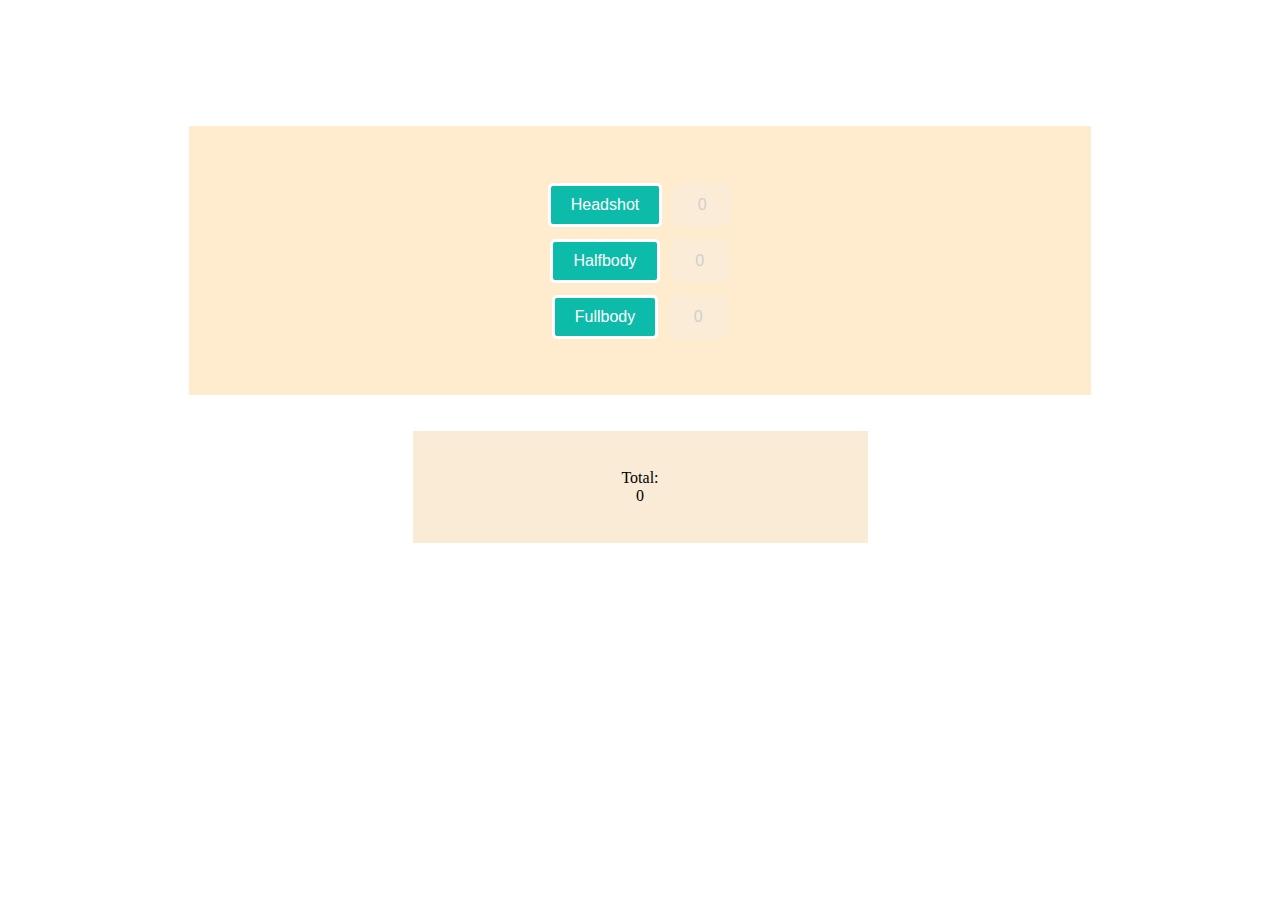
==== index.html @ 5abbaba5 "Initial commit" ====
<!DOCTYPE html>
<html lang="en">
<head>
    <meta charset="UTF-8">
    <meta name="viewport" content="width=device-width, initial-scale=1.0">
    <title>Button Total</title>
    <link rel="stylesheet" href="styles.css">
</head>
<body>

    <!-- Content below here: -->

<div class="container">
  <div class="button-container">
    <button id="headshotBtn">Headshot</button>
    <input type="number" id="headshotInput" min="1" max="99" value="0">
  </div>
  <div class="button-container">
    <button id="halfbodyBtn">Halfbody</button>
    <input type="number" id="halfbodyInput" min="1" max="99" value="0">
  </div>
  <div class="button-container">
    <button id="fullbodyBtn">Fullbody</button>
    <input type="number" id="fullbodyInput" min="1" max="99" value="0">
  </div>
</div>
<br>
<br>
<div class="final-total">Total: <span id="total">0</span></div>

    <!-- Content ends here -->

<script src="scripts.js"></script>  

</body>
</html>
---- styles.css ----
.container {
    display: flex;
    flex-direction: column;
    align-items: center;
    background-color: blanchedalmond;
    margin: auto;
    margin-top: 10%; /* Adjust this value as needed */
    padding: 4%;
    max-width: 800px;
    width: 70%;
}

.button-container {
    display: flex;
    gap: 10px; /* Controls distance between input box and button */
    padding: 6px;
}

button {
    padding: 10px 20px;
    border-radius: 5px;
    border: 3px solid #ffffff;
    background-color: #0cbbaa;
    color: white;
    font-size: 16px;
    cursor: pointer;
    transition-duration: 0.2s; /* Set the default transition duration */
}

button:hover {
    transform: scale(1.1); /* Scale the button slightly larger on hover */
}

/* Define the animation */
@keyframes buttonClick {
    0% { transform: scale(1); }
    50% { transform: scale(1.1); }
    100% { transform: scale(1); }
}

/* Apply the animation to buttons */
button:active {
    animation: buttonClick 0.9s ease normal; /* Set animation-fill-mode to forwards */
}

/* This removes the arrow keys from the input boxes: */

input[type="number"]::-webkit-outer-spin-button,
input[type="number"]::-webkit-inner-spin-button {
    -webkit-appearance: none;
    margin: 0;
}

input {
    padding: 10px;
    /* border: 3px solid #0cbbaa; */
    border: none;
    border-radius: 10px;
    font-size: 16px;
    transition: border-color, background-color 0.3s ease;
    text-align: center;
    color: #cfcfcf;
}

/* This determines what color the input box border is when the user is typing in it */

input:focus {
    /* border-color: #f2ff65; */
    background-color: #dafbf7;
    outline: none;
}

.input-active {
    color: black; /* Makes the text black indicating that you can type in it */
}

.active {
    background-color: #ffffff; /* Change this to the color you want */
    color: #0cbbaa; /* Change this to the color you want */
    border: 3px solid #0cbbaa;
    transition-duration: 0.2s;
}

.active:hover {
    transform: scale(1.1); /* Scale the button slightly larger on hover */
}

.final-total {
    display: flex;
    flex-direction: column;
    align-items: center;
    background-color: antiquewhite;
    margin: auto;
    padding: 3%;
    max-width: 500px;
    width: 30%;
}
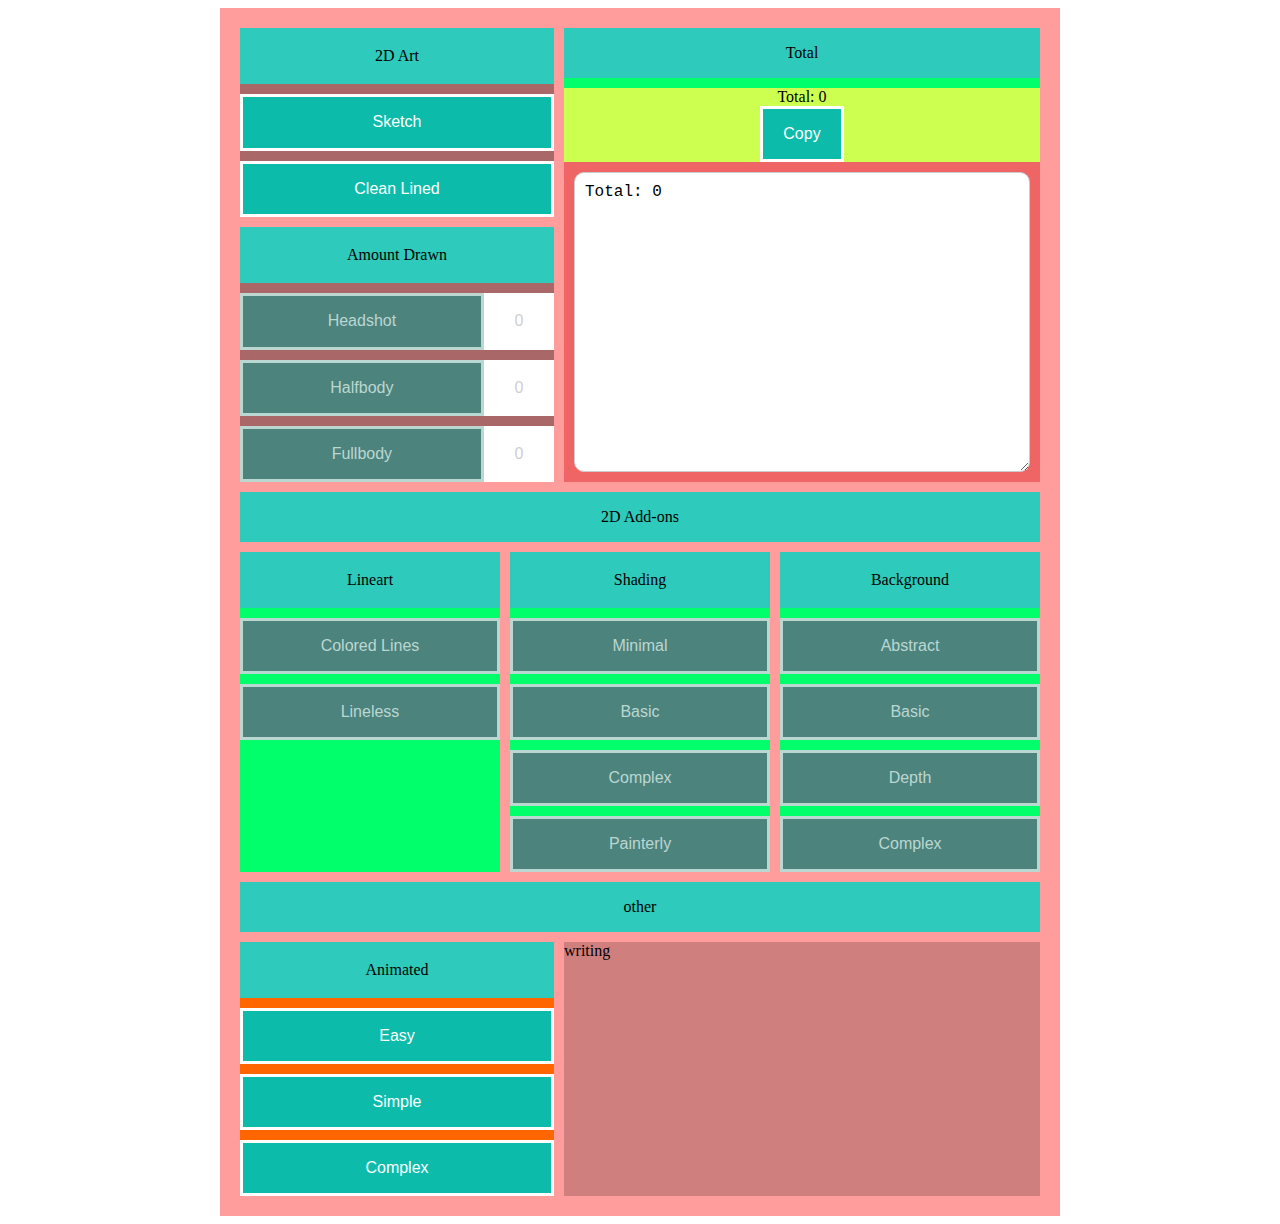
==== commit edf66321: "Just wanna see how it looks on mobile rn" ====
--- a/index.html
+++ b/index.html
@@ -4,33 +4,457 @@
     <meta charset="UTF-8">
     <meta name="viewport" content="width=device-width, initial-scale=1.0">
     <title>Button Total</title>
-    <link rel="stylesheet" href="styles.css">
+<link rel="stylesheet" href="styles.css">
 </head>
 <body>
 
-    <!-- Content below here: -->
-
-<div class="container">
-  <div class="button-container">
-    <button id="headshotBtn">Headshot</button>
-    <input type="number" id="headshotInput" min="1" max="99" value="0">
+<div class="new-layout">
+
+  <div class="the-grid">
+ <!--  -----------------------
+   2D art section
+ ----------------------- -->
+    <div class="twod-art">
+      <div class="twod-art-grid">
+        <!-- -------- -->
+        <div class="twod-art-section-one">2D Art</div>
+        <div class="twod-art-section-two">
+          <div class="button-container">
+            <button id="sketchBtn">Sketch</button>
+          </div>
+        </div>
+        <div class="twod-art-section-three">
+          <div class="button-container">
+            <button id="cleanBtn">Clean Lined</button>
+          </div>
+        </div>
+        <!-- -------- -->
+    </div>
   </div>
-  <div class="button-container">
-    <button id="halfbodyBtn">Halfbody</button>
-    <input type="number" id="halfbodyInput" min="1" max="99" value="0">
+  <!--  -----------------------
+   Amount drawn section
+ ----------------------- -->
+    <div class="amount-drawn">
+      <div class="amount-drawn-grid">
+        <!-- -------- -->
+        <div class="amount-drawn-section-one">Amount Drawn</div>
+        <div class="amount-drawn-section-two">
+          <div class="button-container">
+            <button id="headshotBtn">Headshot</button>
+            <input type="number" id="headshotInput" min="1" max="99" value="0">
+          </div>
+        </div>
+        <div class="amount-drawn-section-three">
+          <div class="button-container">
+            <button id="halfbodyBtn">Halfbody</button>
+            <input type="number" id="halfbodyInput" min="1" max="99" value="0">
+          </div>
+        </div>
+        <div class="amount-drawn-section-four">
+          <div class="button-container">
+            <button id="fullbodyBtn">Fullbody</button>
+            <input type="number" id="fullbodyInput" min="1" max="99" value="0">
+          </div>
+        </div>
+        <!-- -------- -->
+      </div>
+    </div>
+ <!--  -----------------------
+   Total section
+ ----------------------- -->
+    <div class="input-box">
+      <div class="input-box-grid">
+        <!-- -------- -->
+        <div class="input-box-section-one">Total</div>
+        <div class="input-box-section-two">
+
+          Total: <span id="total">0</span>
+          <br>
+          <button id="copyButton">Copy</button>
+          <br>
+          <div class="input-container">
+            <textarea id="totalInput"></textarea>
+          </div>
+
+        </div>
+        <!-- -------- -->
+      </div>
+    </div>
+     <!--  -----------------------
+   2D Add-ons section
+ ----------------------- -->
+    <div class="twod-add-ons">2D Add-ons</div>
+      <!-- -------- -->
+        <div class="lineart">
+        <div class="lineart-grid">
+          <div class="lineart-grid-section-one">Lineart</div>
+          <div class="lineart-grid-section-two">
+            <button id="coloredBtn">Colored Lines</button>
+          </div>
+          <div class="lineart-grid-section-three">
+            <button id="linelessBtn">Lineless</button>
+          </div>
+        </div>
+        </div>
+        <!-- -------- -->
+        <div class="shading">
+        <div class="shading-grid">
+          <div class="shading-grid-section-one">Shading</div>
+          <div class="shading-grid-section-two">
+            <button id="minimalBtn">Minimal</button>
+          </div>
+          <div class="shading-grid-section-three">
+            <button id="basicBtn">Basic</button>
+          </div>
+          <div class="shading-grid-section-four">
+            <button id="complexBtn">Complex</button>
+          </div>
+          <div class="shading-grid-section-five">
+            <button id="painterlyBtn">Painterly</button>
+          </div>
+        </div>
+      </div>
+      <!-- -------- -->
+    <div class="background">
+      <div class="background-grid">
+        <div class="background-grid-section-one">Background</div>
+        <div class="background-grid-section-two">
+          <button id="abstractBtn">Abstract</button>
+        </div>
+        <div class="background-grid-section-three">
+          <button id="basicbackgroundBtn">Basic</button>
+        </div>
+        <div class="background-grid-section-four">
+          <button id="depthBtn">Depth</button>
+        </div>
+        <div class="background-grid-section-five">
+          <button id="complexbackgroundBtn">Complex</button>
+        </div>
+      </div>
+    </div>
+    <!-- -------- -->
+     <!--  -----------------------
+   Other categories section
+ ----------------------- -->
+    <div class="other">other</div>
+    <div class="animated">
+      <div class="animated-grid">
+        <div class="animated-grid-section-one">Animated</div>
+        <div class="animated-grid-section-two">
+          <button id="easyBtn">Easy</button>
+        </div>
+        <div class="animated-grid-section-three">
+          <button id="simpleBtn">Simple</button>
+        </div>
+        <div class="animated-grid-section-four">
+          <button id="complemanimBtn">Complex</button>
+        </div>
+      </div>
+
+    </div>
+    <div class="writing">writing</div>
+
   </div>
-  <div class="button-container">
-    <button id="fullbodyBtn">Fullbody</button>
-    <input type="number" id="fullbodyInput" min="1" max="99" value="0">
-  </div>
+
 </div>
-<br>
-<br>
-<div class="final-total">Total: <span id="total">0</span></div>
-
-    <!-- Content ends here -->
-
-<script src="scripts.js"></script>  
+
+<script>
+const headshotBtn = document.getElementById('headshotBtn');
+const halfbodyBtn = document.getElementById('halfbodyBtn');
+const fullbodyBtn = document.getElementById('fullbodyBtn');
+const headshotInput = document.getElementById('headshotInput');
+const halfbodyInput = document.getElementById('halfbodyInput');
+const fullbodyInput = document.getElementById('fullbodyInput');
+const totalDisplay = document.getElementById('total');
+const sketchBtn = document.getElementById('sketchBtn');
+const cleanBtn = document.getElementById('cleanBtn');
+const totalInput = document.getElementById('totalInput'); // Define totalInput
+const coloredBtn = document.querySelector('#coloredBtn');
+const linelessBtn = document.querySelector('#linelessBtn');
+const minimalBtn = document.querySelector('#minimalBtn');
+const basicBtn = document.querySelector('#basicBtn');
+const complexBtn = document.querySelector('#complexBtn');
+const painterlyBtn = document.querySelector('#painterlyBtn');
+const abstractBtn = document.querySelector('#abstractBtn');
+const basicbackgroundBtn = document.querySelector('#basicbackgroundBtn');
+const depthBtn = document.querySelector('#depthBtn');
+const complexbackgroundBtn = document.querySelector('#complexbackgroundBtn');
+
+
+let headshotTotal = 0;
+let halfbodyTotal = 0;
+let fullbodyTotal = 0;
+
+// Existing code for button click handling and total updating...
+
+// Add logic for sketchBtn and cleanBtn
+sketchBtn.addEventListener('click', function() {
+  if (this.classList.contains('active')) {
+    this.classList.remove('active');
+  } else {
+    this.classList.add('active');
+    cleanBtn.classList.remove('active');
+  }
+  updateStylePricing();
+  updateButtonStates();
+});
+
+cleanBtn.addEventListener('click', function() {
+  if (this.classList.contains('active')) {
+    this.classList.remove('active');
+  } else {
+    this.classList.add('active');
+    sketchBtn.classList.remove('active');
+  }
+  updateStylePricing();
+  updateButtonStates();
+});
+
+
+function updateStylePricing() {
+  if (sketchBtn.classList.contains('active')) {
+    headshotTotal = 80;
+    halfbodyTotal = 100;
+    fullbodyTotal = 120;
+  } else if (cleanBtn.classList.contains('active')) {
+    headshotTotal = 250;
+    halfbodyTotal = 300;
+    fullbodyTotal = 350;
+  } else {
+    // Default values or reset values, if you want to clear totals when neither is active
+    headshotTotal = halfbodyTotal = fullbodyTotal = 0;
+  }
+  updateTotal();
+}
+
+// Update button states and remove 'active' class from headshot, halfbody, and fullbody buttons if necessary
+function updateButtonStates() {
+  const isStyleActive = sketchBtn.classList.contains('active') || cleanBtn.classList.contains('active');
+  
+  headshotBtn.disabled = !isStyleActive;
+  halfbodyBtn.disabled = !isStyleActive;
+  fullbodyBtn.disabled = !isStyleActive;
+  coloredBtn.disabled = !isStyleActive; // Ensure coloredBtn is disabled/enabled
+  linelessBtn.disabled = !isStyleActive;
+  minimalBtn.disabled = !isStyleActive;
+  basicBtn.disabled = !isStyleActive;
+  complexBtn.disabled = !isStyleActive;
+  painterlyBtn.disabled = !isStyleActive;
+  abstractBtn.disabled = !isStyleActive;
+  basicbackgroundBtn.disabled = !isStyleActive;
+  depthBtn.disabled = !isStyleActive;
+  complexbackgroundBtn.disabled = !isStyleActive;
+
+  [headshotBtn, halfbodyBtn, fullbodyBtn, coloredBtn, linelessBtn, minimalBtn, basicBtn, complexBtn, painterlyBtn, abstractBtn, basicbackgroundBtn, depthBtn, complexbackgroundBtn].forEach(btn => {
+    if (!isStyleActive) {
+      btn.classList.remove('active');
+      btn.classList.add('greyed-out'); // Ensure you have .greyed-out CSS
+      const input = btn === headshotBtn ? headshotInput : btn === halfbodyBtn ? halfbodyInput : fullbodyInput;
+      input.value = 0; // Reset input value to 0
+      input.classList.remove('input-active'); // Remove 'input-active' class
+    } else {
+      btn.classList.remove('greyed-out');
+    }
+  });
+}
+
+// Initially, buttons should be updated based on the current state
+updateButtonStates();
+
+// Define a function to handle the click event for the buttons
+function handleButtonClick(btn) {
+  // Toggle 'active' class for the button
+  btn.classList.toggle('active');
+  // Toggle 'greyed-out' class based on sketch or clean being active
+  btn.classList.toggle('greyed-out', !(sketchBtn.classList.contains('active') || cleanBtn.classList.contains('active')));
+  // Update total
+  updateTotal();
+}
+
+// Add click event listeners and update button states for each button
+[coloredBtn, minimalBtn, linelessBtn, basicBtn, complexBtn, painterlyBtn, abstractBtn, basicbackgroundBtn, depthBtn, complexbackgroundBtn].forEach(btn => {
+  btn.addEventListener('click', function() {
+    handleButtonClick(this); // Pass the clicked button to the function
+  });
+  updateButtonStates();
+});
+
+// Adjustments for drawing type buttons
+[headshotBtn, halfbodyBtn, fullbodyBtn].forEach(btn => {
+  btn.addEventListener('click', () => {
+    // Toggle 'active' state for clicked button
+    btn.classList.toggle('active');
+    // Enable/disable corresponding input based on 'active' state of button
+    const input = btn === headshotBtn ? headshotInput : btn === halfbodyBtn ? halfbodyInput : fullbodyInput;
+    input.disabled = !btn.classList.contains('active');
+    input.value = btn.classList.contains('active') ? 1 : 0; // Set input value to 1 if active, otherwise 0
+    
+    // Add or remove 'input-active' class based on 'active' state of button
+    if (btn.classList.contains('active')) {
+      input.classList.add('input-active');
+    } else {
+      input.classList.remove('input-active');
+    }
+    
+    updateTotal(); // Update total whenever a button is clicked
+  });
+});
+
+
+
+// Revised updateTotal with logic considering active styles and quantities
+function updateTotal() {
+  // Toggle 'greyed-out' class for coloredBtn based on sketch or clean being active
+  coloredBtn.classList.toggle('greyed-out', !(sketchBtn.classList.contains('active') || cleanBtn.classList.contains('active')));
+  linelessBtn.classList.toggle('greyed-out', !(sketchBtn.classList.contains('active') || cleanBtn.classList.contains('active')));
+  minimalBtn.classList.toggle('greyed-out', !(sketchBtn.classList.contains('active') || cleanBtn.classList.contains('active')));
+  basicBtn.classList.toggle('greyed-out', !(sketchBtn.classList.contains('active') || cleanBtn.classList.contains('active')));
+  complexBtn.classList.toggle('greyed-out', !(sketchBtn.classList.contains('active') || cleanBtn.classList.contains('active')));
+  painterlyBtn.classList.toggle('greyed-out', !(sketchBtn.classList.contains('active') || cleanBtn.classList.contains('active')));
+  abstractBtn.classList.toggle('greyed-out', !(sketchBtn.classList.contains('active') || cleanBtn.classList.contains('active')));
+  basicbackgroundBtn.classList.toggle('greyed-out', !(sketchBtn.classList.contains('active') || cleanBtn.classList.contains('active')));
+  depthBtn.classList.toggle('greyed-out', !(sketchBtn.classList.contains('active') || cleanBtn.classList.contains('active')));
+  complexbackgroundBtn.classList.toggle('greyed-out', !(sketchBtn.classList.contains('active') || cleanBtn.classList.contains('active')));
+
+  // Re-enable colored button only if sketch or clean is active
+  coloredBtn.disabled = !(sketchBtn.classList.contains('active') || cleanBtn.classList.contains('active'));
+  linelessBtn.disabled = !(sketchBtn.classList.contains('active') || cleanBtn.classList.contains('active'));
+  minimalBtn.disabled = !(sketchBtn.classList.contains('active') || cleanBtn.classList.contains('active'));
+  basicBtn.disabled = !(sketchBtn.classList.contains('active') || cleanBtn.classList.contains('active'));
+  complexBtn.disabled = !(sketchBtn.classList.contains('active') || cleanBtn.classList.contains('active'));
+  painterlyBtn.disabled = !(sketchBtn.classList.contains('active') || cleanBtn.classList.contains('active'));
+  abstractBtn.disabled = !(sketchBtn.classList.contains('active') || cleanBtn.classList.contains('active'));
+  basicbackgroundBtn.disabled = !(sketchBtn.classList.contains('active') || cleanBtn.classList.contains('active'));
+  depthBtn.disabled = !(sketchBtn.classList.contains('active') || cleanBtn.classList.contains('active'));
+  complexbackgroundBtn.disabled = !(sketchBtn.classList.contains('active') || cleanBtn.classList.contains('active'));
+
+  let total = 0;
+
+  // Initialize totals for each type
+  let headshotTotal = 0;
+  let halfbodyTotal = 0;
+  let fullbodyTotal = 0;
+
+  if (sketchBtn.classList.contains('active') || cleanBtn.classList.contains('active')) {
+    // Calculate totals based on active states and input values
+    if (headshotBtn.classList.contains('active')) {
+      let headshotPrice = sketchBtn.classList.contains('active') ? 80 : 250;
+      headshotTotal = parseInt(headshotInput.value) * headshotPrice;
+      // If you need to perform additional calculation with headshotTotal, do it here
+      // For example, multiplying headshotTotal by another factor and then adding to total
+      // total += headshotTotal * someOtherFactor; // Example adjustment
+    }
+    if (halfbodyBtn.classList.contains('active')) {
+      let halfbodyPrice = sketchBtn.classList.contains('active') ? 100 : 300;
+      halfbodyTotal = parseInt(halfbodyInput.value) * halfbodyPrice;
+    }
+    if (fullbodyBtn.classList.contains('active')) {
+      let fullbodyPrice = sketchBtn.classList.contains('active') ? 120 : 350;
+      fullbodyTotal = parseInt(fullbodyInput.value) * fullbodyPrice;
+    }
+
+    total = headshotTotal + halfbodyTotal + fullbodyTotal; // Update total sum
+
+    if (coloredBtn.classList.contains('active') && !(coloredBtn.classList.contains('greyed-out'))) {
+      total += 50; // Add 50 if colored is active and not greyed out
+    }
+    if (linelessBtn.classList.contains('active') && !(linelessBtn.classList.contains('greyed-out'))) {
+      total += 100;
+    }
+    if (minimalBtn.classList.contains('active') && !(minimalBtn.classList.contains('greyed-out'))) {
+      total += 30;
+    }
+    if (basicBtn.classList.contains('active') && !(minimalBtn.classList.contains('greyed-out'))) {
+      total += 100;
+    }
+    if (complexBtn.classList.contains('active') && !(minimalBtn.classList.contains('greyed-out'))) {
+      total += 200;
+    }
+    if (painterlyBtn.classList.contains('active') && !(minimalBtn.classList.contains('greyed-out'))) {
+      total += 500;
+    }
+    if (abstractBtn.classList.contains('active') && !(minimalBtn.classList.contains('greyed-out'))) {
+      total += 80;
+    }
+    if (basicbackgroundBtn.classList.contains('active') && !(minimalBtn.classList.contains('greyed-out'))) {
+      total += 200;
+    }
+    if (depthBtn.classList.contains('active') && !(minimalBtn.classList.contains('greyed-out'))) {
+      total += 600;
+    }
+    if (complexbackgroundBtn.classList.contains('active') && !(minimalBtn.classList.contains('greyed-out'))) {
+      total += 900;
+    }
+  }
+
+  // Update total display text
+  totalDisplay.textContent = total.toString();
+
+  let totalText = "";
+
+  if (sketchBtn.classList.contains('active')) {
+    totalText += "SKETCH\n\n";
+  }
+  if (cleanBtn.classList.contains('active')) {
+    totalText += "CLEAN LINED\n\n";
+  }
+  // Conditionally append details based on the 'active' class and calculate the total
+  if (sketchBtn.classList.contains('active') || cleanBtn.classList.contains('active')) {
+    if (headshotBtn.classList.contains('active')) {
+      totalText += `Headshot (${headshotInput.value}) = ${headshotTotal}\n`;
+    }
+    if (halfbodyBtn.classList.contains('active')) {
+      totalText += `Halfbody (${halfbodyInput.value}) = ${halfbodyTotal}\n`;
+    }
+    if (fullbodyBtn.classList.contains('active')) {
+      totalText += `Fullbody (${fullbodyInput.value}) = ${fullbodyTotal}\n`;
+    }
+  }
+    // Append "Colored" text conditionally, based on the 'coloredBtn' status
+    if (coloredBtn.classList.contains('active') && !(coloredBtn.classList.contains('greyed-out'))) {
+    totalText += "Colored Lines: +50\n"; // Add this line to include "Colored" in the totalText
+  }
+  if (linelessBtn.classList.contains('active') && !(linelessBtn.classList.contains('greyed-out'))) {
+    totalText += "Lineless: +100\n";
+  }
+  if (minimalBtn.classList.contains('active') && !(minimalBtn.classList.contains('greyed-out'))) {
+    totalText += "Minimal Shading: +30\n"; // Add this line to include "Colored" in the totalText
+  }
+  if (basicBtn.classList.contains('active') && !(minimalBtn.classList.contains('greyed-out'))) {
+    totalText += "Basic Shading: +100\n"; // Add this line to include "Colored" in the totalText
+  }
+  if (complexBtn.classList.contains('active') && !(minimalBtn.classList.contains('greyed-out'))) {
+    totalText += "Complex Shading: +200\n"; // Add this line to include "Colored" in the totalText
+  }
+  if (painterlyBtn.classList.contains('active') && !(minimalBtn.classList.contains('greyed-out'))) {
+    totalText += "Painterly Shading: +500\n"; // Add this line to include "Colored" in the totalText
+  }
+  if (abstractBtn.classList.contains('active') && !(minimalBtn.classList.contains('greyed-out'))) {
+    totalText += "Abstract Background: +80\n"; // Add this line to include "Colored" in the totalText
+  }
+  if (basicbackgroundBtn.classList.contains('active') && !(minimalBtn.classList.contains('greyed-out'))) {
+    totalText += "Basic Background: +200\n"; // Add this line to include "Colored" in the totalText
+  }
+  if (depthBtn.classList.contains('active') && !(minimalBtn.classList.contains('greyed-out'))) {
+    totalText += "Depth Background: +600\n"; // Add this line to include "Colored" in the totalText
+  }
+  if (complexbackgroundBtn.classList.contains('active') && !(minimalBtn.classList.contains('greyed-out'))) {
+    totalText += "Complex Background: +900\n"; // Add this line to include "Colored" in the totalText
+  }
+  totalText += `Total: ${total}`;
+  totalInput.value = totalText; // Update the textarea with the detailed breakdown
+}
+
+// Update event listeners for inputs to directly call updateTotal whenever input values change
+headshotInput.addEventListener('input', updateTotal);
+halfbodyInput.addEventListener('input', updateTotal);
+fullbodyInput.addEventListener('input', updateTotal);
+
+// Make sure to call updateButtonStates and updateTotal at least once to initialize the UI correctly.
+updateButtonStates();
+updateTotal();
+
+</script>  
 
 </body>
 </html>
--- a/styles.css
+++ b/styles.css
@@ -1,97 +1,404 @@
-.container {
-    display: flex;
-    flex-direction: column;
-    align-items: center;
-    background-color: blanchedalmond;
-    margin: auto;
-    margin-top: 10%; /* Adjust this value as needed */
-    padding: 4%;
-    max-width: 800px;
-    width: 70%;
+h1 {
+  background: #0cbbaa;
+  width: 100%;
 }
 
 .button-container {
-    display: flex;
-    gap: 10px; /* Controls distance between input box and button */
-    padding: 6px;
+  background: #ef6464;
+  display: flex;
 }
 
 button {
-    padding: 10px 20px;
-    border-radius: 5px;
-    border: 3px solid #ffffff;
-    background-color: #0cbbaa;
-    color: white;
-    font-size: 16px;
-    cursor: pointer;
-    transition-duration: 0.2s; /* Set the default transition duration */
+  padding: 16px 20px;
+  border: 3px solid #ffffff;
+  background-color: #0cbbaa;
+  color: white;
+  font-size: 16px;
+  cursor: pointer;
+  width: 100%;
+  /* transition-duration: 0.2s; Set the default transition duration */
+}
+
+.greyed-out {
+  border: 3px solid #bbd7d1;
+  background-color: #4d837d;
+  color: #bbd7d1;
+}
+
+#copyButton {
+  width: auto;
 }
 
 button:hover {
-    transform: scale(1.1); /* Scale the button slightly larger on hover */
+  transform: scale(1.1); /* Scale the button slightly larger on hover */
 }
 
 /* Define the animation */
 @keyframes buttonClick {
-    0% { transform: scale(1); }
-    50% { transform: scale(1.1); }
-    100% { transform: scale(1); }
+  0% {
+    transform: scale(1);
+  }
+  50% {
+    transform: scale(1.1);
+  }
+  100% {
+    transform: scale(1);
+  }
 }
 
 /* Apply the animation to buttons */
 button:active {
-    animation: buttonClick 0.9s ease normal; /* Set animation-fill-mode to forwards */
+  animation: buttonClick 0.9s ease normal; /* Set animation-fill-mode to forwards */
 }
 
 /* This removes the arrow keys from the input boxes: */
 
 input[type="number"]::-webkit-outer-spin-button,
 input[type="number"]::-webkit-inner-spin-button {
-    -webkit-appearance: none;
-    margin: 0;
+  -webkit-appearance: none;
+  margin: 0;
 }
 
 input {
-    padding: 10px;
-    /* border: 3px solid #0cbbaa; */
-    border: none;
-    border-radius: 10px;
-    font-size: 16px;
-    transition: border-color, background-color 0.3s ease;
-    text-align: center;
-    color: #cfcfcf;
+  padding: 10px;
+  border: none;
+  font-size: 16px;
+  transition: border-color, background-color 0.3s ease;
+  text-align: center;
+  color: #cfcfcf;
+}
+
+.input-container {
+  display: flex;
+  background-color: #ef6464;
+  height: 320px;
+}
+
+#totalInput {
+  color: #000000;
+  font-size: 16px;
+  border: 1px solid #ccc;
+  outline: none;
+  border-radius: 10px;
+  text-align: none;
+  margin: 10px;
+  width: 100%;
+  padding: 10px;
 }
 
 /* This determines what color the input box border is when the user is typing in it */
 
 input:focus {
-    /* border-color: #f2ff65; */
-    background-color: #dafbf7;
-    outline: none;
+  /* border-color: #f2ff65; */
+  background-color: #dafbf7;
+  outline: none;
 }
 
 .input-active {
-    color: black; /* Makes the text black indicating that you can type in it */
+  color: black; /* Makes the text black indicating that you can type in it */
 }
 
 .active {
-    background-color: #ffffff; /* Change this to the color you want */
-    color: #0cbbaa; /* Change this to the color you want */
-    border: 3px solid #0cbbaa;
-    transition-duration: 0.2s;
+  background-color: #ffffff; /* Change this to the color you want */
+  color: #0cbbaa; /* Change this to the color you want */
+  border: 3px solid #0cbbaa;
+  /* transition-duration: 0.2s; */
 }
 
 .active:hover {
-    transform: scale(1.1); /* Scale the button slightly larger on hover */
-}
-
-.final-total {
-    display: flex;
-    flex-direction: column;
-    align-items: center;
-    background-color: antiquewhite;
-    margin: auto;
-    padding: 3%;
-    max-width: 500px;
-    width: 30%;
-}+  transform: scale(1.1); /* Scale the button slightly larger on hover */
+}
+
+.new-layout {
+  background: #ff444487;
+  padding: 20px;
+  margin-bottom: 20px;
+  max-width: 800px;
+  margin: auto;
+}
+
+.the-grid {
+  display: grid;
+  grid-template-columns: repeat(15, 1fr);
+  grid-template-rows: auto;
+  width: 100%;
+  gap: 10px;
+}
+
+.twod-art {
+  grid-area: 1 / 1 / 1 / 7;
+  background-color: #0000002f;
+  display: flex;
+}
+
+.twod-art-grid {
+  display: grid;
+  grid-template-columns: repeat(1, 1fr);
+  grid-template-rows: repeat(3, 1fr);
+  width: 100%;
+  gap: 10px;
+  background-color: #0000002f;
+}
+
+.twod-art-section-one {
+  grid-area: 1 / 1 / 1 / 3;
+  background-color: #2ecabb;
+  text-align: center;
+  display: flex;
+  align-items: center; /* Align text vertically */
+  justify-content: center; /* Align text horizontally */
+}
+
+.twod-art-section-two {
+  grid-area: 2 / 1 / 2 / 3;
+  background-color: #0000002f;
+  display: grid;
+}
+
+.twod-art-section-three {
+  grid-area: 3 / 1 / 3 / 3;
+  background-color: #0000002f;
+  display: grid;
+}
+
+.amount-drawn {
+  grid-area: 2 / 1 / 2 / 7;
+  background-color: #0000002f;
+  display: flex;
+}
+
+.amount-drawn-grid {
+  display: grid;
+  grid-template-columns: repeat(1, 1fr);
+  grid-template-rows: repeat(4, 1fr);
+  width: 100%;
+  gap: 10px;
+  background-color: #0000002f;
+}
+
+.amount-drawn-section-one {
+  grid-area: 1 / 1 / 1 / 5;
+  background-color: #2ecabb;
+  text-align: center;
+  display: flex;
+  align-items: center; /* Align text vertically */
+  justify-content: center; /* Align text horizontally */
+}
+
+.amount-drawn-section-two {
+  grid-area: 2 / 1 / 2 / 5;
+  background-color: #0000002f;
+  width: 100%;
+}
+
+.amount-drawn-section-three {
+  grid-area: 3 / 1 / 3 / 5;
+  background-color: #0000002f;
+  width: 100%;
+}
+
+.amount-drawn-section-four {
+  grid-area: 4 / 1 / 4 / 5;
+  background-color: #0000002f;
+  width: 100%;
+}
+
+.amount-drawn-section-two .button-container,
+.amount-drawn-section-three .button-container,
+.amount-drawn-section-four .button-container {
+  display: flex;
+  height: 100%; /* Set the height of the button container to fill the parent */
+}
+
+.amount-drawn-section-two input,
+.amount-drawn-section-three input,
+.amount-drawn-section-four input {
+  width: 16%; /* Set the width of inputs to 30% of the row width */
+}
+
+.amount-drawn-section-two button,
+.amount-drawn-section-three button,
+.amount-drawn-section-four button {
+  flex: 1; /* Allow buttons to grow to fill available space */
+  width: 100%; /* Set the width of buttons to fill the available space */
+}
+
+.input-box {
+  grid-area: 1 / 7 / 3 / 16;
+  background-color: #0000002f;
+  display: flex;
+}
+
+.input-box-grid {
+  display: grid;
+  width: 100%;
+  gap: 10px;
+  background-color: #00ff6a;
+}
+
+.input-box-section-one {
+  background-color: #2ecabb;
+  display: flex;
+  justify-content: center; /* Align text horizontally */
+  padding: 16px;
+}
+
+.input-box-section-two {
+  background-color: #cdff50;
+  text-align: center;
+  height: 100%;
+}
+
+.twod-add-ons {
+  grid-area: 3 / 1 / 3 / 16;
+  background-color: #2ecabb;
+  text-align: center;
+  display: flex;
+  align-items: center; /* Align text vertically */
+  justify-content: center; /* Align text horizontally */
+  padding: 16px;
+}
+
+.lineart {
+  grid-area: 4 / 1 / 4 / 6;
+  background-color: #0000002f;
+  display: flex;
+}
+
+.lineart-grid {
+  display: grid;
+  grid-template-columns: repeat(1, 1fr);
+  grid-template-rows: repeat(5, 1fr);
+  width: 100%;
+  gap: 10px;
+  background-color: #00ff6a;
+}
+
+.lineart-grid-section-one {
+  grid-area: 1 / 1 / 1 / 2;
+  background-color: #2ecabb;
+  text-align: center;
+  display: flex;
+  align-items: center; /* Align text vertically */
+  justify-content: center; /* Align text horizontally */
+}
+
+.lineart-grid-section-two {
+  grid-area: 2 / 1 / 2 / 2;
+  background-color: #0000002f;
+  display: flex;
+}
+
+.lineart-grid-section-three {
+  grid-area: 3 / 1 / 3 / 2;
+  background-color: #0000002f;
+  display: flex;
+}
+
+.shading {
+  grid-area: 4 / 6 / 4 / 11;
+  background-color: #0000002f;
+  display: flex;
+}
+
+.shading-grid {
+  display: grid;
+  grid-template-columns: repeat(1, 1fr);
+  grid-template-rows: repeat(5, 1fr);
+  width: 100%;
+  gap: 10px;
+  background-color: #00ff6a;
+}
+
+.shading-grid-section-one {
+  background-color: #2ecabb;
+  text-align: center;
+  display: flex;
+  align-items: center; /* Align text vertically */
+  justify-content: center; /* Align text horizontally */
+}
+
+.shading-grid-section-two,
+.shading-grid-section-three,
+.shading-grid-section-four,
+.shading-grid-section-five {
+  display: flex;
+}
+
+.background {
+  grid-area: 4 / 11 / 4 / 16;
+  background-color: #0000002f;
+  display: flex;
+}
+
+.background-grid {
+  display: grid;
+  grid-template-columns: repeat(1, 1fr);
+  grid-template-rows: repeat(5, 1fr);
+  width: 100%;
+  gap: 10px;
+  background-color: #00ff6a;
+}
+
+.background-grid-section-one {
+  grid-area: 1 / 1 / 1 / 2;
+  background-color: #2ecabb;
+  text-align: center;
+  display: flex;
+  align-items: center; /* Align text vertically */
+  justify-content: center; /* Align text horizontally */
+}
+
+.background-grid-section-two,
+.background-grid-section-three,
+.background-grid-section-four,
+.background-grid-section-five {
+  display: flex;
+}
+
+.other {
+  grid-area: 5 / 1 / 5 / 16;
+  background-color: #2ecabb;
+  text-align: center;
+  display: flex;
+  align-items: center; /* Align text vertically */
+  justify-content: center; /* Align text horizontally */
+  padding: 16px;
+}
+
+.animated {
+  grid-area: 6 / 1 / 6 / 7;
+  background-color: #0000002f;
+  display: flex;
+}
+
+.animated-grid {
+  display: grid;
+  grid-template-columns: repeat(1, 1fr);
+  grid-template-rows: repeat(4, 1fr);
+  width: 100%;
+  gap: 10px;
+  background-color: #ff6600;
+}
+
+.animated-grid-section-one {
+  grid-area: 1 / 1 / 1 / 2;
+  background-color: #2ecabb;
+  text-align: center;
+  display: flex;
+  align-items: center; /* Align text vertically */
+  justify-content: center; /* Align text horizontally */
+}
+
+.animated-grid-section-one,
+.animated-grid-section-two,
+.animated-grid-section-three,
+.animated-grid-section-four {
+  display: flex;
+}
+
+.writing {
+  grid-area: 6 / 7 / 6 / 16;
+  background-color: #0000002f;
+  display: flex;
+}
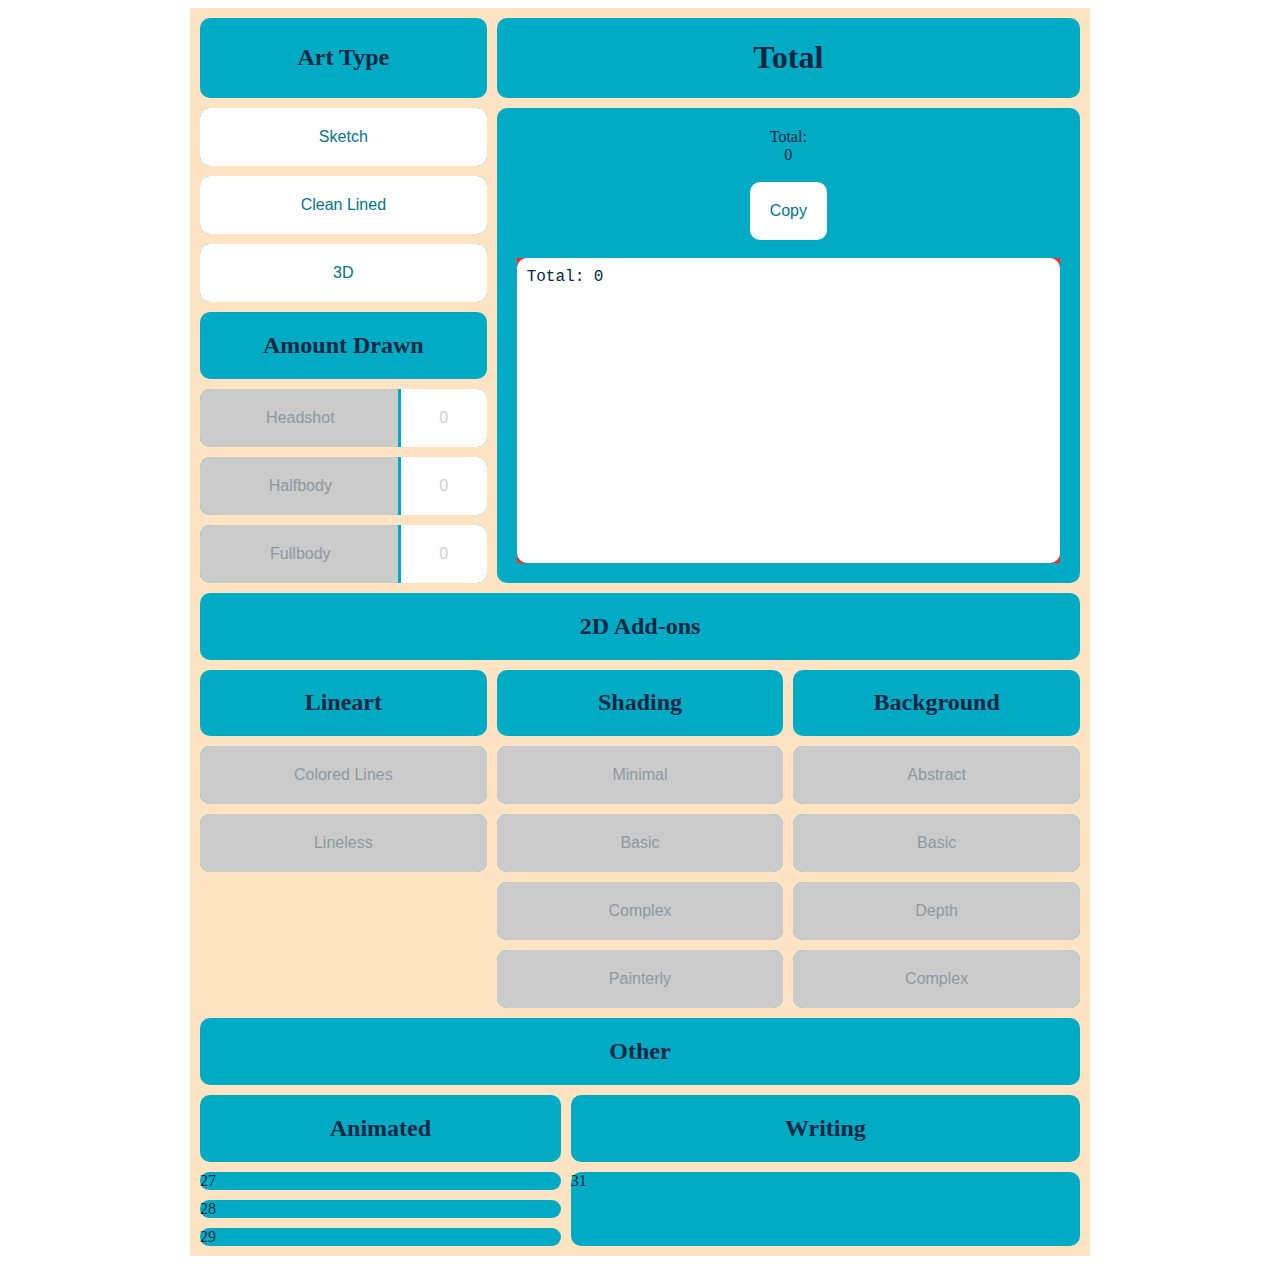
==== commit 8840456e: "Moved remake stuff to main file 3D selections should be accurate now" ====
--- a/index.html
+++ b/index.html
@@ -3,458 +3,425 @@
 <head>
     <meta charset="UTF-8">
     <meta name="viewport" content="width=device-width, initial-scale=1.0">
-    <title>Button Total</title>
-<link rel="stylesheet" href="styles.css">
+    <title>Document</title>
+    <style>
+        :root {
+            --white: #ffffff;
+            --light-green: #C7FFEC;
+            --green: #00D2AA;
+            --main-blue: #00ABC3;
+            --dark-blue: #04748C;
+            --darkest-blue: #012746;
+            --transition-duration: 0.5s;
+            --border-radius: 10px;
+            --font-size: 1rem;
+        }
+
+    * {box-sizing: border-box;}
+    
+        .main-grid-container {
+            display: grid;
+            grid-template-columns: repeat(12, 1fr); /* Adjust the number of columns and fixed widths as needed */
+            grid-template-rows: auto; /* This makes row heights adjust based on their content */
+            gap: 10px;
+            background-color: bisque;
+            padding: 10px;
+            max-width: 900px;
+            margin: 0 auto;
+        }
+
+        .main-grid-container > * {
+            background-color: var(--main-blue); /* Background color for grid items */
+            /* padding: 6px; change this for the individual buttons */
+            border-radius: var(--border-radius);
+            color: var(--darkest-blue);
+        }
+
+        /* CSS Media Query for screens less than or equal to 768px */
+        @media (max-width: 768px) {
+            .main-grid-container {
+                display: grid;
+                grid-template-columns: repeat(1, 1fr); /* Adjust the number of columns and fixed widths as needed */
+                grid-template-rows: auto; /* This makes row heights adjust based on their content */
+                gap: 10px;
+                background-color: bisque;
+                padding: 10px;
+            }
+
+            .art-type { grid-column: 1; grid-row: 1; }
+            .sketch { grid-column: 1; grid-row: 2; }
+            .clean-lined { grid-column: 1; grid-row: 3; }
+            .threed-art { grid-column: 1; grid-row: 4; }
+
+            .amount-drawn { grid-column: 1; grid-row: 5; }
+            .headshot { grid-column: 1; grid-row: 6; }
+            .halfbody { grid-column: 1; grid-row: 7; }
+            .fullbody { grid-column: 1; grid-row: 8; }
+
+            .twod-add-ons { grid-column: 1; grid-row: 9; }
+
+            .lineart { grid-column: 1; grid-row: 10; }
+            .colored-lines { grid-column: 1; grid-row: 11; }
+            .lineless { grid-column: 1; grid-row: 12; }
+
+            .shading { grid-column: 1; grid-row: 13; }
+            .minimal { grid-column: 1; grid-row: 14; }
+            .basic { grid-column: 1; grid-row: 15; }
+            .complex { grid-column: 1; grid-row: 16; }
+            .painterly { grid-column: 1; grid-row: 17; }
+
+            .background { grid-column: 1; grid-row: 18; }
+            .abstract { grid-column: 1; grid-row: 19; }
+            .basic-bg { grid-column: 1; grid-row: 20; }
+            .depth { grid-column: 1; grid-row: 21; }
+            .complex-bg { grid-column: 1; grid-row: 22; }
+
+            .other { grid-column: 1; grid-row: 23; }
+
+            .animated { grid-column: 1; grid-row: 24; }
+            .easy { grid-column: 1; grid-row: 25; }
+            .simple { grid-column: 1; grid-row: 26; }
+            .complex-anim { grid-column: 1; grid-row: 27; }
+
+            .writing { grid-column: 1; grid-row: 28; }
+            .writing-info { grid-column: 1; grid-row: 29; }
+
+            .total-title { grid-column: 1; grid-row: 30; }
+            .total-input-display { grid-column: 1; grid-row: 31; }
+        }
+
+        /* Additional Media Query for very small screens, like smartphones */
+        /* @media (max-width: 480px) {
+            .main-grid-container {
+            }
+        }  */
+
+        /* For screens larger than 768px */
+        @media (min-width: 769px) {
+            .art-type { grid-column: 1 / 5; grid-row: 1; }
+            .sketch { grid-column: 1 / 5; grid-row: 2; }
+            .clean-lined { grid-column: 1 / 5; grid-row: 3; }
+            .threed-art { grid-column: 1 / 5; grid-row: 4; }
+
+            .total-title { grid-column: 5 / 13; grid-row: 1; }
+            .total-input-display { grid-column: 5 / 13; grid-row: 2 / 9; }
+
+            .amount-drawn { grid-column: 1 / 5; grid-row: 5; }
+            .headshot { grid-column: 1 / 5; grid-row: 6; }
+            .halfbody { grid-column: 1 / 5; grid-row: 7; }
+            .fullbody { grid-column: 1 / 5; grid-row: 8; }
+            
+            .twod-add-ons { grid-column: 1 / 13; grid-row: 9; }
+
+            .lineart { grid-column: 1 / 5; grid-row: 10; }
+            .colored-lines { grid-column: 1 / 5; grid-row: 11; }
+            .lineless { grid-column: 1 / 5; grid-row: 12; }
+            
+            .shading { grid-column: 5 / 9; grid-row: 10; }
+            .minimal { grid-column: 5 / 9; grid-row: 11; }
+            .basic { grid-column: 5 / 9; grid-row: 12; }
+            .complex { grid-column: 5 / 9; grid-row: 13; }
+            .painterly { grid-column: 5 / 9; grid-row: 14; }
+
+            .background { grid-column: 9 / 13; grid-row: 10; }
+            .abstract { grid-column: 9 / 13; grid-row: 11; }
+            .basic-bg { grid-column: 9 / 13; grid-row: 12; }
+            .depth { grid-column: 9 / 13; grid-row: 13; }
+            .complex-bg { grid-column: 9 / 13; grid-row: 14; }
+            
+            .other { grid-column: 1 / 13; grid-row: 15; }
+            
+            .animated { grid-column: 1 / 6; grid-row: 16; }
+            .easy { grid-column: 1 / 6; grid-row: 17; }
+            .simple { grid-column: 1 / 6; grid-row: 18; }
+            .complex-anim { grid-column: 1 / 6; grid-row: 19; }
+            
+            .writing { grid-column: 6 / 13; grid-row: 16; }
+            .writing-info { grid-column: 6 / 13; grid-row: 17 / 20; }
+        }
+        
+        button {
+            background-color: var(--white);
+            border-radius: var(--border-radius);
+            border: none;
+            padding: 20px;
+            font-size: var(--font-size);
+            color: var(--dark-blue);
+            transition-duration: 0.2s;            
+            cursor: pointer;
+        }
+
+        button:hover {
+            background-color: var(--light-green);
+            transition-duration: 0.2s;
+            transform: scale(1.05);
+            color: var(--darkest-blue);
+            }
+
+            /* Define the animation */
+            @keyframes buttonClick {
+            0% {
+                transform: scale(1.04)
+            }
+            50% {
+                box-shadow: 0px 0px 0px 0px rgba(0,0,0,0.5); /* Adjusted drop shadow */
+                transform: scale(1.08)
+            }
+            100% {
+                transform: scale(1.04)
+            }
+        }
+
+            /* Apply the animation to buttons */
+            button:active {
+            animation: buttonClick 0.2s ease normal; /* Set animation-fill-mode to forwards */
+            }
+
+            .greyed-out:active {
+            animation: none;
+            }
+
+        .active {
+            background-color: var(--green); /* Change this to the color you want */
+            color: var(--white); /* Change this to the color you want */
+            transition-duration: 0.2s;
+            }
+
+        .active:hover {
+            transform: scale(1.04); /* Scale the button slightly larger on hover */
+            }
+
+        .greyed-out {
+            background-color: #CBCBCB;
+            color: #8D9AA2;
+            }
+
+            .greyed-out:hover {
+  background-color: #CBCBCB; /* Optionally, you can specify the same background color as when the button is greyed out */
+  color: #8D9AA2; /* Optionally, you can specify the same text color as when the button is greyed out */
+  transform: scale(1); /* Scale the button slightly larger on hover */
+}
+
+    /* makes buttons fill their containers */
+        .headshot, .halfbody, .fullbody, .sketch, .clean-lined, .threed-art, .colored-lines, .lineless, .minimal, .basic, .complex, .painterly, .abstract, .basic-bg, .depth, .complex-bg {
+            display: flex; /* Use flexbox layout */
+        }
+    /* makes buttons fill 100% of their containers */
+        #sketchBtn, #cleanBtn, #threedBtn, #coloredBtn, #linelessBtn, #minimalBtn, #basicBtn, #complexBtn, #painterlyBtn, #abstractBtn, #basicbackgroundBtn, #depthBtn, #complexbackgroundBtn {
+            flex: 100%;
+        }
+
+        #headshotBtn, #halfbodyBtn, #fullbodyBtn {
+            flex: 70%; /* Button takes up 70% of the space */
+            border-radius: var(--border-radius) 0px 0px var(--border-radius);
+        }
+
+        #headshotInput, #halfbodyInput, #fullbodyInput {
+            flex: 30%; /* Input takes up the remaining 30% */
+            border-radius: 0px var(--border-radius) var(--border-radius) 0px;
+            box-shadow: -3px 0px var(--main-blue);
+        }
+    /* for all the titles */
+        .art-type, .amount-drawn, .total-title, .twod-add-ons, .lineart, .shading, .background, .other, .animated, .writing { 
+            display: flex; align-items: center; justify-content: center; text-align: center;}
+
+        .total-input-display {text-align: center; padding: 20px;
+            display: flex;
+            flex-direction: column;
+            align-items: stretch;}
+
+        #totalInput {
+            width: 100%; 
+            height: 100%;
+            box-sizing: border-box; 
+            border-radius: var(--border-radius);
+            border: none;
+            color: var(--darkest-blue);
+            font-size: 1rem;
+            outline: none;
+            padding: 10px;
+            resize: none;}
+
+        .input-container {flex-grow: 1; background-color: rgb(255, 43, 43);}
+
+        #copyButton {align-self: center;} /* makes button not be affected my the flex properties of its container */
+
+        /* This removes the arrow keys from the input boxes: */
+
+        input[type="number"]::-webkit-outer-spin-button,
+        input[type="number"]::-webkit-inner-spin-button {
+        -webkit-appearance: none;
+        margin: 0;
+        }
+
+        input {
+        padding: 10px;
+        border: none;
+        font-size: 1rem;
+        transition: background-color 0.3s ease;
+        text-align: center;
+        color: #cfcfcf;
+        outline: none;
+        }
+
+        input:focus {
+        background-color: var(--light-green);
+        }
+
+        .input-active {
+        color: var(--darkest-blue); /* Makes the text black indicating that you can type in it */
+        }
+
+    </style>
 </head>
 <body>
-
-<div class="new-layout">
-
-  <div class="the-grid">
- <!--  -----------------------
-   2D art section
- ----------------------- -->
-    <div class="twod-art">
-      <div class="twod-art-grid">
-        <!-- -------- -->
-        <div class="twod-art-section-one">2D Art</div>
-        <div class="twod-art-section-two">
-          <div class="button-container">
+    <div class="main-grid-container">
+        <!-- -----------------------
+     2D Art Section
+    ----------------------- -->
+        <div class="art-type">
+            <h2>Art Type</h2>
+        </div>
+        <!-- -----------------------
+     2D Art Section - Items
+    ----------------------- -->
+        <div class="sketch">
             <button id="sketchBtn">Sketch</button>
-          </div>
-        </div>
-        <div class="twod-art-section-three">
-          <div class="button-container">
+        </div>
+        <div class="clean-lined">
             <button id="cleanBtn">Clean Lined</button>
-          </div>
-        </div>
-        <!-- -------- -->
-    </div>
-  </div>
-  <!--  -----------------------
-   Amount drawn section
- ----------------------- -->
-    <div class="amount-drawn">
-      <div class="amount-drawn-grid">
-        <!-- -------- -->
-        <div class="amount-drawn-section-one">Amount Drawn</div>
-        <div class="amount-drawn-section-two">
-          <div class="button-container">
+        </div>
+        <div class="threed-art">
+            <button id="threedBtn">3D</button>
+        </div>
+        <!-- -----------------------
+     Amount Drawn Section
+    ----------------------- -->
+        <div class="amount-drawn">
+            <h2>Amount Drawn</h2>
+        </div>
+        <!-- -----------------------
+     Amount Drawn Section - Items
+    ----------------------- -->
+        <div class="headshot">
             <button id="headshotBtn">Headshot</button>
             <input type="number" id="headshotInput" min="1" max="99" value="0">
-          </div>
-        </div>
-        <div class="amount-drawn-section-three">
-          <div class="button-container">
+        </div>
+        <div class="halfbody">
             <button id="halfbodyBtn">Halfbody</button>
             <input type="number" id="halfbodyInput" min="1" max="99" value="0">
-          </div>
-        </div>
-        <div class="amount-drawn-section-four">
-          <div class="button-container">
+        </div>
+        <div class="fullbody">
             <button id="fullbodyBtn">Fullbody</button>
             <input type="number" id="fullbodyInput" min="1" max="99" value="0">
-          </div>
-        </div>
-        <!-- -------- -->
-      </div>
-    </div>
- <!--  -----------------------
-   Total section
- ----------------------- -->
-    <div class="input-box">
-      <div class="input-box-grid">
-        <!-- -------- -->
-        <div class="input-box-section-one">Total</div>
-        <div class="input-box-section-two">
-
-          Total: <span id="total">0</span>
+        </div>
+        <!-- -----------------------
+     Total
+    ----------------------- -->
+        <div class="total-title">
+            <h1>Total</h1>
+        </div>
+        <div class="total-input-display">
+             Total: <span id="total">0</span>
           <br>
           <button id="copyButton">Copy</button>
           <br>
           <div class="input-container">
             <textarea id="totalInput"></textarea>
           </div>
-
-        </div>
-        <!-- -------- -->
-      </div>
+        </div>
+        <!-- -----------------------
+     2D Add-ons
+    ----------------------- -->
+        <div class="twod-add-ons">
+            <h2>2D Add-ons</h2>
+        </div>
+        <!-- -----------------------
+     Lineart Add-ons Section
+    ----------------------- -->
+        <div class="lineart">
+            <h2>Lineart</h2>
+        </div>
+        <!-- -----------------------
+     Lineart Add-ons Section - Items
+    ----------------------- -->
+        <div class="colored-lines">
+            <button id="coloredBtn">Colored Lines</button>
+        </div>
+        <div class="lineless">
+            <button id="linelessBtn">Lineless</button>
+        </div>
+        <!-- -----------------------
+     Shading Section
+    ----------------------- -->
+        <div class="shading">
+            <h2>Shading</h2>
+        </div>
+        <!-- -----------------------
+     Shading Section - Items
+    ----------------------- -->
+        <div class="minimal">
+            <button id="minimalBtn">Minimal</button>
+        </div>
+        <div class="basic">
+            <button id="basicBtn">Basic</button>
+        </div>
+        <div class="complex">
+            <button id="complexBtn">Complex</button>
+        </div>
+        <div class="painterly">
+            <button id="painterlyBtn">Painterly</button>
+        </div>
+        <!-- -----------------------
+     Background Section
+    ----------------------- -->
+        <div class="background">
+            <h2>Background</h2>
+        </div>
+        <!-- -----------------------
+     Background Section - Items
+    ----------------------- -->
+        <div class="abstract">
+            <button id="abstractBtn">Abstract</button>
+        </div>
+        <div class="basic-bg">
+            <button id="basicbackgroundBtn">Basic</button>
+        </div>
+        <div class="depth">
+          <button id="depthBtn">Depth</button>
+        </div>
+        <div class="complex-bg">
+            <button id="complexbackgroundBtn">Complex</button>
+        </div>
+        <!-- -----------------------
+     Other
+    ----------------------- -->
+        <div class="other">
+            <h2>Other</h2>
+        </div>
+        <!-- -----------------------
+     Animated Section
+    ----------------------- -->
+        <div class="animated">
+            <h2>Animated</h2>
+        </div>
+        <!-- -----------------------
+     Animated Section - Items
+    ----------------------- -->
+        <div class="easy">27</div>
+        <div class="simple">28</div>
+        <div class="complex-anim">29</div>
+        <!-- -----------------------
+     Writing Section
+    ----------------------- -->
+        <div class="writing">
+            <h2>Writing</h2>
+        </div>
+        <div class="writing-info">31</div>
     </div>
-     <!--  -----------------------
-   2D Add-ons section
- ----------------------- -->
-    <div class="twod-add-ons">2D Add-ons</div>
-      <!-- -------- -->
-        <div class="lineart">
-        <div class="lineart-grid">
-          <div class="lineart-grid-section-one">Lineart</div>
-          <div class="lineart-grid-section-two">
-            <button id="coloredBtn">Colored Lines</button>
-          </div>
-          <div class="lineart-grid-section-three">
-            <button id="linelessBtn">Lineless</button>
-          </div>
-        </div>
-        </div>
-        <!-- -------- -->
-        <div class="shading">
-        <div class="shading-grid">
-          <div class="shading-grid-section-one">Shading</div>
-          <div class="shading-grid-section-two">
-            <button id="minimalBtn">Minimal</button>
-          </div>
-          <div class="shading-grid-section-three">
-            <button id="basicBtn">Basic</button>
-          </div>
-          <div class="shading-grid-section-four">
-            <button id="complexBtn">Complex</button>
-          </div>
-          <div class="shading-grid-section-five">
-            <button id="painterlyBtn">Painterly</button>
-          </div>
-        </div>
-      </div>
-      <!-- -------- -->
-    <div class="background">
-      <div class="background-grid">
-        <div class="background-grid-section-one">Background</div>
-        <div class="background-grid-section-two">
-          <button id="abstractBtn">Abstract</button>
-        </div>
-        <div class="background-grid-section-three">
-          <button id="basicbackgroundBtn">Basic</button>
-        </div>
-        <div class="background-grid-section-four">
-          <button id="depthBtn">Depth</button>
-        </div>
-        <div class="background-grid-section-five">
-          <button id="complexbackgroundBtn">Complex</button>
-        </div>
-      </div>
-    </div>
-    <!-- -------- -->
-     <!--  -----------------------
-   Other categories section
- ----------------------- -->
-    <div class="other">other</div>
-    <div class="animated">
-      <div class="animated-grid">
-        <div class="animated-grid-section-one">Animated</div>
-        <div class="animated-grid-section-two">
-          <button id="easyBtn">Easy</button>
-        </div>
-        <div class="animated-grid-section-three">
-          <button id="simpleBtn">Simple</button>
-        </div>
-        <div class="animated-grid-section-four">
-          <button id="complemanimBtn">Complex</button>
-        </div>
-      </div>
-
-    </div>
-    <div class="writing">writing</div>
-
-  </div>
-
-</div>
-
-<script>
-const headshotBtn = document.getElementById('headshotBtn');
-const halfbodyBtn = document.getElementById('halfbodyBtn');
-const fullbodyBtn = document.getElementById('fullbodyBtn');
-const headshotInput = document.getElementById('headshotInput');
-const halfbodyInput = document.getElementById('halfbodyInput');
-const fullbodyInput = document.getElementById('fullbodyInput');
-const totalDisplay = document.getElementById('total');
-const sketchBtn = document.getElementById('sketchBtn');
-const cleanBtn = document.getElementById('cleanBtn');
-const totalInput = document.getElementById('totalInput'); // Define totalInput
-const coloredBtn = document.querySelector('#coloredBtn');
-const linelessBtn = document.querySelector('#linelessBtn');
-const minimalBtn = document.querySelector('#minimalBtn');
-const basicBtn = document.querySelector('#basicBtn');
-const complexBtn = document.querySelector('#complexBtn');
-const painterlyBtn = document.querySelector('#painterlyBtn');
-const abstractBtn = document.querySelector('#abstractBtn');
-const basicbackgroundBtn = document.querySelector('#basicbackgroundBtn');
-const depthBtn = document.querySelector('#depthBtn');
-const complexbackgroundBtn = document.querySelector('#complexbackgroundBtn');
-
-
-let headshotTotal = 0;
-let halfbodyTotal = 0;
-let fullbodyTotal = 0;
-
-// Existing code for button click handling and total updating...
-
-// Add logic for sketchBtn and cleanBtn
-sketchBtn.addEventListener('click', function() {
-  if (this.classList.contains('active')) {
-    this.classList.remove('active');
-  } else {
-    this.classList.add('active');
-    cleanBtn.classList.remove('active');
-  }
-  updateStylePricing();
-  updateButtonStates();
-});
-
-cleanBtn.addEventListener('click', function() {
-  if (this.classList.contains('active')) {
-    this.classList.remove('active');
-  } else {
-    this.classList.add('active');
-    sketchBtn.classList.remove('active');
-  }
-  updateStylePricing();
-  updateButtonStates();
-});
-
-
-function updateStylePricing() {
-  if (sketchBtn.classList.contains('active')) {
-    headshotTotal = 80;
-    halfbodyTotal = 100;
-    fullbodyTotal = 120;
-  } else if (cleanBtn.classList.contains('active')) {
-    headshotTotal = 250;
-    halfbodyTotal = 300;
-    fullbodyTotal = 350;
-  } else {
-    // Default values or reset values, if you want to clear totals when neither is active
-    headshotTotal = halfbodyTotal = fullbodyTotal = 0;
-  }
-  updateTotal();
-}
-
-// Update button states and remove 'active' class from headshot, halfbody, and fullbody buttons if necessary
-function updateButtonStates() {
-  const isStyleActive = sketchBtn.classList.contains('active') || cleanBtn.classList.contains('active');
-  
-  headshotBtn.disabled = !isStyleActive;
-  halfbodyBtn.disabled = !isStyleActive;
-  fullbodyBtn.disabled = !isStyleActive;
-  coloredBtn.disabled = !isStyleActive; // Ensure coloredBtn is disabled/enabled
-  linelessBtn.disabled = !isStyleActive;
-  minimalBtn.disabled = !isStyleActive;
-  basicBtn.disabled = !isStyleActive;
-  complexBtn.disabled = !isStyleActive;
-  painterlyBtn.disabled = !isStyleActive;
-  abstractBtn.disabled = !isStyleActive;
-  basicbackgroundBtn.disabled = !isStyleActive;
-  depthBtn.disabled = !isStyleActive;
-  complexbackgroundBtn.disabled = !isStyleActive;
-
-  [headshotBtn, halfbodyBtn, fullbodyBtn, coloredBtn, linelessBtn, minimalBtn, basicBtn, complexBtn, painterlyBtn, abstractBtn, basicbackgroundBtn, depthBtn, complexbackgroundBtn].forEach(btn => {
-    if (!isStyleActive) {
-      btn.classList.remove('active');
-      btn.classList.add('greyed-out'); // Ensure you have .greyed-out CSS
-      const input = btn === headshotBtn ? headshotInput : btn === halfbodyBtn ? halfbodyInput : fullbodyInput;
-      input.value = 0; // Reset input value to 0
-      input.classList.remove('input-active'); // Remove 'input-active' class
-    } else {
-      btn.classList.remove('greyed-out');
-    }
-  });
-}
-
-// Initially, buttons should be updated based on the current state
-updateButtonStates();
-
-// Define a function to handle the click event for the buttons
-function handleButtonClick(btn) {
-  // Toggle 'active' class for the button
-  btn.classList.toggle('active');
-  // Toggle 'greyed-out' class based on sketch or clean being active
-  btn.classList.toggle('greyed-out', !(sketchBtn.classList.contains('active') || cleanBtn.classList.contains('active')));
-  // Update total
-  updateTotal();
-}
-
-// Add click event listeners and update button states for each button
-[coloredBtn, minimalBtn, linelessBtn, basicBtn, complexBtn, painterlyBtn, abstractBtn, basicbackgroundBtn, depthBtn, complexbackgroundBtn].forEach(btn => {
-  btn.addEventListener('click', function() {
-    handleButtonClick(this); // Pass the clicked button to the function
-  });
-  updateButtonStates();
-});
-
-// Adjustments for drawing type buttons
-[headshotBtn, halfbodyBtn, fullbodyBtn].forEach(btn => {
-  btn.addEventListener('click', () => {
-    // Toggle 'active' state for clicked button
-    btn.classList.toggle('active');
-    // Enable/disable corresponding input based on 'active' state of button
-    const input = btn === headshotBtn ? headshotInput : btn === halfbodyBtn ? halfbodyInput : fullbodyInput;
-    input.disabled = !btn.classList.contains('active');
-    input.value = btn.classList.contains('active') ? 1 : 0; // Set input value to 1 if active, otherwise 0
-    
-    // Add or remove 'input-active' class based on 'active' state of button
-    if (btn.classList.contains('active')) {
-      input.classList.add('input-active');
-    } else {
-      input.classList.remove('input-active');
-    }
-    
-    updateTotal(); // Update total whenever a button is clicked
-  });
-});
-
-
-
-// Revised updateTotal with logic considering active styles and quantities
-function updateTotal() {
-  // Toggle 'greyed-out' class for coloredBtn based on sketch or clean being active
-  coloredBtn.classList.toggle('greyed-out', !(sketchBtn.classList.contains('active') || cleanBtn.classList.contains('active')));
-  linelessBtn.classList.toggle('greyed-out', !(sketchBtn.classList.contains('active') || cleanBtn.classList.contains('active')));
-  minimalBtn.classList.toggle('greyed-out', !(sketchBtn.classList.contains('active') || cleanBtn.classList.contains('active')));
-  basicBtn.classList.toggle('greyed-out', !(sketchBtn.classList.contains('active') || cleanBtn.classList.contains('active')));
-  complexBtn.classList.toggle('greyed-out', !(sketchBtn.classList.contains('active') || cleanBtn.classList.contains('active')));
-  painterlyBtn.classList.toggle('greyed-out', !(sketchBtn.classList.contains('active') || cleanBtn.classList.contains('active')));
-  abstractBtn.classList.toggle('greyed-out', !(sketchBtn.classList.contains('active') || cleanBtn.classList.contains('active')));
-  basicbackgroundBtn.classList.toggle('greyed-out', !(sketchBtn.classList.contains('active') || cleanBtn.classList.contains('active')));
-  depthBtn.classList.toggle('greyed-out', !(sketchBtn.classList.contains('active') || cleanBtn.classList.contains('active')));
-  complexbackgroundBtn.classList.toggle('greyed-out', !(sketchBtn.classList.contains('active') || cleanBtn.classList.contains('active')));
-
-  // Re-enable colored button only if sketch or clean is active
-  coloredBtn.disabled = !(sketchBtn.classList.contains('active') || cleanBtn.classList.contains('active'));
-  linelessBtn.disabled = !(sketchBtn.classList.contains('active') || cleanBtn.classList.contains('active'));
-  minimalBtn.disabled = !(sketchBtn.classList.contains('active') || cleanBtn.classList.contains('active'));
-  basicBtn.disabled = !(sketchBtn.classList.contains('active') || cleanBtn.classList.contains('active'));
-  complexBtn.disabled = !(sketchBtn.classList.contains('active') || cleanBtn.classList.contains('active'));
-  painterlyBtn.disabled = !(sketchBtn.classList.contains('active') || cleanBtn.classList.contains('active'));
-  abstractBtn.disabled = !(sketchBtn.classList.contains('active') || cleanBtn.classList.contains('active'));
-  basicbackgroundBtn.disabled = !(sketchBtn.classList.contains('active') || cleanBtn.classList.contains('active'));
-  depthBtn.disabled = !(sketchBtn.classList.contains('active') || cleanBtn.classList.contains('active'));
-  complexbackgroundBtn.disabled = !(sketchBtn.classList.contains('active') || cleanBtn.classList.contains('active'));
-
-  let total = 0;
-
-  // Initialize totals for each type
-  let headshotTotal = 0;
-  let halfbodyTotal = 0;
-  let fullbodyTotal = 0;
-
-  if (sketchBtn.classList.contains('active') || cleanBtn.classList.contains('active')) {
-    // Calculate totals based on active states and input values
-    if (headshotBtn.classList.contains('active')) {
-      let headshotPrice = sketchBtn.classList.contains('active') ? 80 : 250;
-      headshotTotal = parseInt(headshotInput.value) * headshotPrice;
-      // If you need to perform additional calculation with headshotTotal, do it here
-      // For example, multiplying headshotTotal by another factor and then adding to total
-      // total += headshotTotal * someOtherFactor; // Example adjustment
-    }
-    if (halfbodyBtn.classList.contains('active')) {
-      let halfbodyPrice = sketchBtn.classList.contains('active') ? 100 : 300;
-      halfbodyTotal = parseInt(halfbodyInput.value) * halfbodyPrice;
-    }
-    if (fullbodyBtn.classList.contains('active')) {
-      let fullbodyPrice = sketchBtn.classList.contains('active') ? 120 : 350;
-      fullbodyTotal = parseInt(fullbodyInput.value) * fullbodyPrice;
-    }
-
-    total = headshotTotal + halfbodyTotal + fullbodyTotal; // Update total sum
-
-    if (coloredBtn.classList.contains('active') && !(coloredBtn.classList.contains('greyed-out'))) {
-      total += 50; // Add 50 if colored is active and not greyed out
-    }
-    if (linelessBtn.classList.contains('active') && !(linelessBtn.classList.contains('greyed-out'))) {
-      total += 100;
-    }
-    if (minimalBtn.classList.contains('active') && !(minimalBtn.classList.contains('greyed-out'))) {
-      total += 30;
-    }
-    if (basicBtn.classList.contains('active') && !(minimalBtn.classList.contains('greyed-out'))) {
-      total += 100;
-    }
-    if (complexBtn.classList.contains('active') && !(minimalBtn.classList.contains('greyed-out'))) {
-      total += 200;
-    }
-    if (painterlyBtn.classList.contains('active') && !(minimalBtn.classList.contains('greyed-out'))) {
-      total += 500;
-    }
-    if (abstractBtn.classList.contains('active') && !(minimalBtn.classList.contains('greyed-out'))) {
-      total += 80;
-    }
-    if (basicbackgroundBtn.classList.contains('active') && !(minimalBtn.classList.contains('greyed-out'))) {
-      total += 200;
-    }
-    if (depthBtn.classList.contains('active') && !(minimalBtn.classList.contains('greyed-out'))) {
-      total += 600;
-    }
-    if (complexbackgroundBtn.classList.contains('active') && !(minimalBtn.classList.contains('greyed-out'))) {
-      total += 900;
-    }
-  }
-
-  // Update total display text
-  totalDisplay.textContent = total.toString();
-
-  let totalText = "";
-
-  if (sketchBtn.classList.contains('active')) {
-    totalText += "SKETCH\n\n";
-  }
-  if (cleanBtn.classList.contains('active')) {
-    totalText += "CLEAN LINED\n\n";
-  }
-  // Conditionally append details based on the 'active' class and calculate the total
-  if (sketchBtn.classList.contains('active') || cleanBtn.classList.contains('active')) {
-    if (headshotBtn.classList.contains('active')) {
-      totalText += `Headshot (${headshotInput.value}) = ${headshotTotal}\n`;
-    }
-    if (halfbodyBtn.classList.contains('active')) {
-      totalText += `Halfbody (${halfbodyInput.value}) = ${halfbodyTotal}\n`;
-    }
-    if (fullbodyBtn.classList.contains('active')) {
-      totalText += `Fullbody (${fullbodyInput.value}) = ${fullbodyTotal}\n`;
-    }
-  }
-    // Append "Colored" text conditionally, based on the 'coloredBtn' status
-    if (coloredBtn.classList.contains('active') && !(coloredBtn.classList.contains('greyed-out'))) {
-    totalText += "Colored Lines: +50\n"; // Add this line to include "Colored" in the totalText
-  }
-  if (linelessBtn.classList.contains('active') && !(linelessBtn.classList.contains('greyed-out'))) {
-    totalText += "Lineless: +100\n";
-  }
-  if (minimalBtn.classList.contains('active') && !(minimalBtn.classList.contains('greyed-out'))) {
-    totalText += "Minimal Shading: +30\n"; // Add this line to include "Colored" in the totalText
-  }
-  if (basicBtn.classList.contains('active') && !(minimalBtn.classList.contains('greyed-out'))) {
-    totalText += "Basic Shading: +100\n"; // Add this line to include "Colored" in the totalText
-  }
-  if (complexBtn.classList.contains('active') && !(minimalBtn.classList.contains('greyed-out'))) {
-    totalText += "Complex Shading: +200\n"; // Add this line to include "Colored" in the totalText
-  }
-  if (painterlyBtn.classList.contains('active') && !(minimalBtn.classList.contains('greyed-out'))) {
-    totalText += "Painterly Shading: +500\n"; // Add this line to include "Colored" in the totalText
-  }
-  if (abstractBtn.classList.contains('active') && !(minimalBtn.classList.contains('greyed-out'))) {
-    totalText += "Abstract Background: +80\n"; // Add this line to include "Colored" in the totalText
-  }
-  if (basicbackgroundBtn.classList.contains('active') && !(minimalBtn.classList.contains('greyed-out'))) {
-    totalText += "Basic Background: +200\n"; // Add this line to include "Colored" in the totalText
-  }
-  if (depthBtn.classList.contains('active') && !(minimalBtn.classList.contains('greyed-out'))) {
-    totalText += "Depth Background: +600\n"; // Add this line to include "Colored" in the totalText
-  }
-  if (complexbackgroundBtn.classList.contains('active') && !(minimalBtn.classList.contains('greyed-out'))) {
-    totalText += "Complex Background: +900\n"; // Add this line to include "Colored" in the totalText
-  }
-  totalText += `Total: ${total}`;
-  totalInput.value = totalText; // Update the textarea with the detailed breakdown
-}
-
-// Update event listeners for inputs to directly call updateTotal whenever input values change
-headshotInput.addEventListener('input', updateTotal);
-halfbodyInput.addEventListener('input', updateTotal);
-fullbodyInput.addEventListener('input', updateTotal);
-
-// Make sure to call updateButtonStates and updateTotal at least once to initialize the UI correctly.
-updateButtonStates();
-updateTotal();
-
-</script>  
-
+        <!-- -----------------------
+     JavaScript
+    ----------------------- -->
+    <script src="scripts.js"></script>
 </body>
-</html>
+</html>